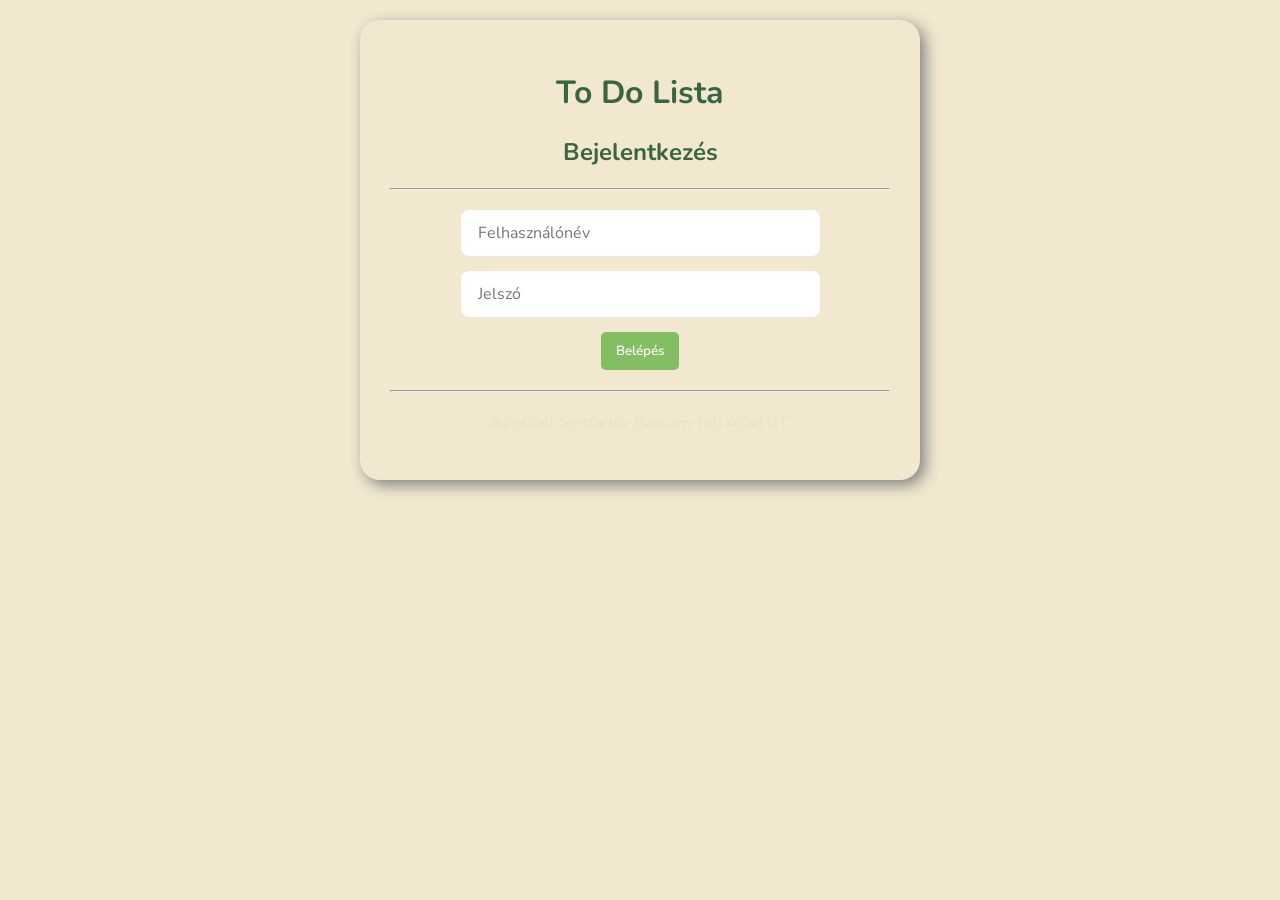
==== feladat/login.html @ 22878fff "bejelenkezes" ====
<!DOCTYPE html>
<html lang="en">
<head>
    <meta charset="UTF-8">
    <meta name="viewport" content="width=device-width, initial-scale=1.0">
    <title>Todo app - Bejelentkezés</title>
    <link rel="stylesheet" href="./styles.css">
    <script defer src="./login.js"></script>
</head>
<body>
    <div class="container">
        <header>
            <h1>To Do Lista</h1>
            <h2>Bejelentkezés</h2>
            <hr>
        </header>
        <main>
            <section id="feladat-hozzaadas">
                <input type="text" id="login-nev" placeholder="Felhasználónév"><br>
                <input type="password" id="login-jelszo" placeholder="Jelszó"><br>
                <a href="./index.html" id="login-link">
                    <button id="login-gomb">Belépés</button>
                </a>
            </section>
        </main>
        <hr>
        <footer>
            <p class="sshh">Az oldalt fenttartja: Bassam Teli Asad BT.</p> 
        </footer>
    </div>
</body>
</html>
---- feladat/styles.css ----
@import url('https://fonts.googleapis.com/css2?family=Nunito:wght@400;600;700&display=swap');

:root {
    --bg-color: #F2E8CF;
    --main-text: #386641;
    --plus-btn: #84be62;
    --complete: #A7C957;
    --danger: #BC4749;
    --dark-danger: #a33b3d;
}

body {
    margin: 0;
    padding: 20px;
    display: flex;
    flex-direction: column;
    justify-content: center;
    align-items: center;
    font-family: 'Nunito', sans-serif;
    background-color: var(--bg-color);
    color: var(--main-text);
}

.container {
    background-color: var(--bg-color);
    box-shadow: 5px 5px 15px gray;
    padding: 30px;
    width: 100%;
    max-width: 500px;
    border-radius: 20px;
}

header {
    text-align: center;
    margin-bottom: 20px;
}

footer {
    opacity: 0.4;
    text-align: center;
    margin-top: 20px;
}

#feladat-hozzaadas {
    text-align: center;
    margin-bottom: 20px;
}

#aktiv-feladatok {
    text-align: center;
    margin-bottom: 20px;
}

#kesz-feladatok {
    text-align: center;
    margin-bottom: 20px;
}

#torolt-feladatok {
    text-align: center;
    margin-bottom: 20px;
}

#uj-feladat-input {
    width: 65%;
    padding: 10px 15px;
    border: 2px solid white;
    border-radius: 8px;
    font-size: 16px;
    font-family: 'Nunito', sans-serif;
    color: var(--main-text);
    outline: none;
    transition: border-color 0.3s ease;
    margin-bottom: 15px;
}

#uj-feladat-input:focus {
    border-color: var(--plus-btn);
}

button {
    border: none;
    border-radius: 5px;
    padding: 6px 12px;
    font-family: inherit;
    font-weight: 600;
    cursor: pointer;
    transition: background-color 0.2s ease;
}

#hozzaadas-btn {
    background-color: var(--plus-btn);
    color: white;
    padding: 10px 15px;
}

#hozzaadas-btn:hover {
    background-color: var(--complete);
}

.kesz-btn {
    background-color: var(--plus-btn);
    color: white;
}

.torles-btn {
    background-color: var(--danger);
    color: white;
}

ul {
    padding: 0;
    margin: 0;
    display: flex;
    flex-direction: column;
    gap: 10px;
}

.feladat-elem {
    background-color: white;
    padding: 10px 15px;
    border-radius: 8px;
    display: flex;
    justify-content: space-between;
    align-items: center;
}

.feladat-szoveg {
    font-weight: 600;
}

.gombok {
    display: flex;
    gap: 8px;
}

.sshh {
    opacity: 10%;
}

.kesz-btn:hover {
    background-color: var(--complete);
}

.torles-btn:hover {
    background-color: var(--dark-danger);
}

#torolt-lista .feladat-szoveg {
    text-decoration: line-through;
    opacity: 50%;
    color: var(--danger);
}

.mentes{
    text-align: center;
}

#mentes-btn{
    background-color: var(--plus-btn);
    color: white;
}

#mentes-btn:hover{
    background-color: var(--complete);
}

#login-nev, #login-jelszo {
    width: 65%;
    padding: 10px 15px;
    border: 2px solid white;
    border-radius: 8px;
    font-size: 16px;
    font-family: 'Nunito', sans-serif;
    color: var(--main-text);
    outline: none;
    transition: border-color 0.3s ease;
    margin-bottom: 15px;
}

#login-nev:focus, #login-jelszo:focus {
    border-color: var(--plus-btn);
}

#login-gomb {
    background-color: var(--plus-btn);
    color: white;
    padding: 10px 15px;
}

#login-gomb:hover {
    background-color: var(--complete);
}
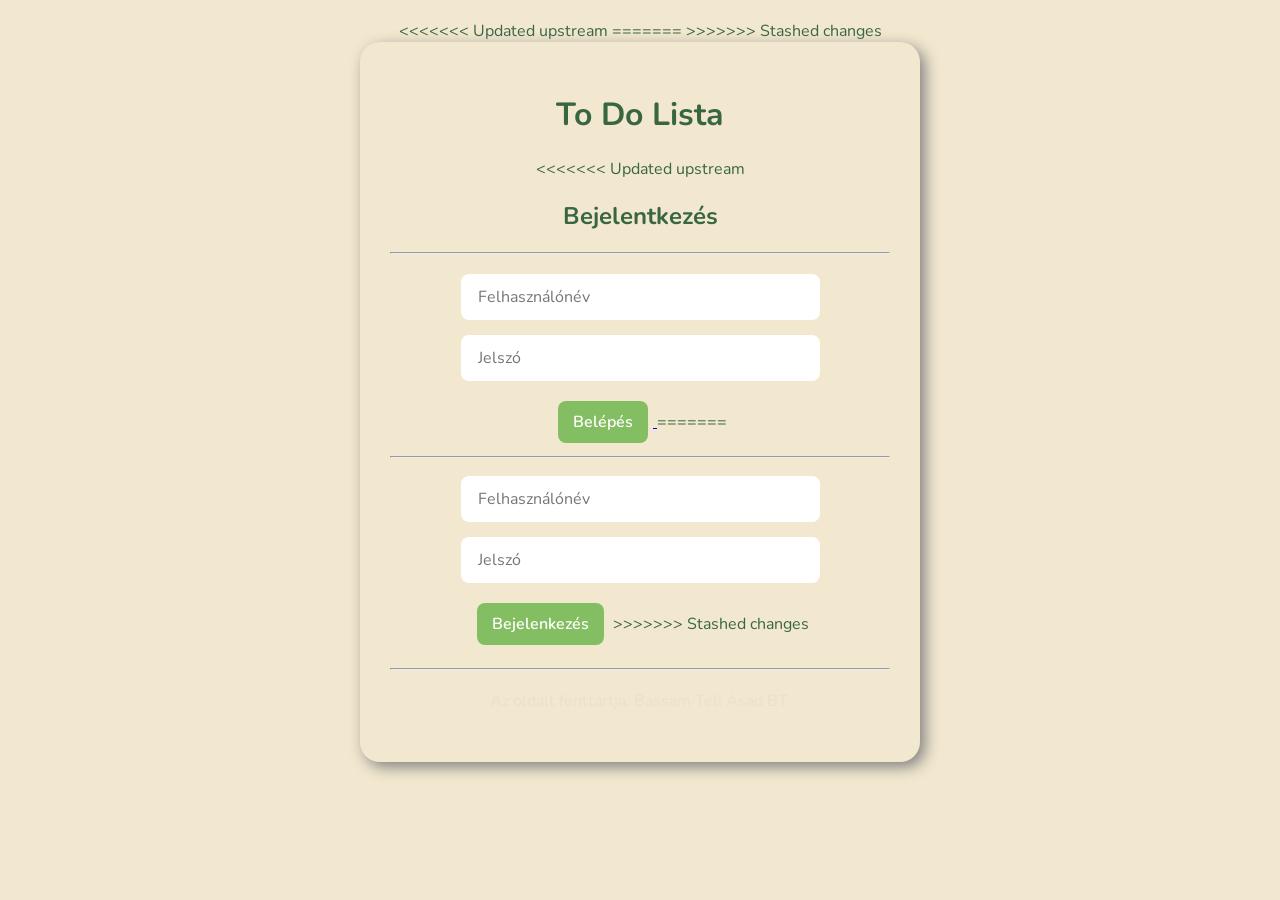
==== commit fff5ee7a: "nem jo" ====
--- a/feladat/login.html
+++ b/feladat/login.html
@@ -3,14 +3,21 @@
 <head>
     <meta charset="UTF-8">
     <meta name="viewport" content="width=device-width, initial-scale=1.0">
+<<<<<<< Updated upstream
     <title>Todo app - Bejelentkezés</title>
     <link rel="stylesheet" href="./styles.css">
     <script defer src="./login.js"></script>
+=======
+    <title>Bejelenkezés</title>
+    <link rel="stylesheet" href="login.css">
+    <script defer src="login.js"></script>
+>>>>>>> Stashed changes
 </head>
 <body>
     <div class="container">
         <header>
             <h1>To Do Lista</h1>
+<<<<<<< Updated upstream
             <h2>Bejelentkezés</h2>
             <hr>
         </header>
@@ -21,6 +28,15 @@
                 <a href="./index.html" id="login-link">
                     <button id="login-gomb">Belépés</button>
                 </a>
+=======
+            <hr>
+        </header>
+        <main>
+            <section id="bejelenkezés-szekcio">
+                <input type="text" id="login-nev" placeholder="Felhasználónév"><br>
+                <input type= "password" id="login-jelszo" placeholder="Jelszó"><br>
+                <button id="login-gomb">Bejelenkezés</button>
+>>>>>>> Stashed changes
             </section>
         </main>
         <hr>
--- a/feladat/login.css
+++ b/feladat/login.css
@@ -0,0 +1,47 @@
+@import url('https://fonts.googleapis.com/css2?family=Nunito:wght@400;600;700&display=swap');
+
+#bejelenkezés-szekcio {
+    text-align: center;
+    padding: 10px 0;
+}
+
+#bejelenkezés-szekcio h2 {
+    margin-bottom: 20px; 
+}
+
+#login-nev, #login-jelszo {
+    width: 65%;
+    padding: 10px 15px;
+    border: 2px solid white;
+    border-radius: 8px;
+    font-size: 16px;
+    font-family: 'Nunito', sans-serif;
+    color: var(--main-text);
+    outline: none;
+    transition: border-color 0.3s ease;
+    margin-bottom: 15px;
+
+
+}
+
+#id-nev:focus, #login-jelszo:focus {
+     border-color: var(--plus-btn);
+    
+}
+
+#login-gomb {
+     background-color: var(--plus-btn);
+    color: white;
+    padding: 10px 15px;
+    font-size: 16px;
+    border-radius: 8px;
+    margin: 5px;
+
+}
+
+#login-gomb:hover {
+    background-color:  var(--complete);
+}
+
+
+
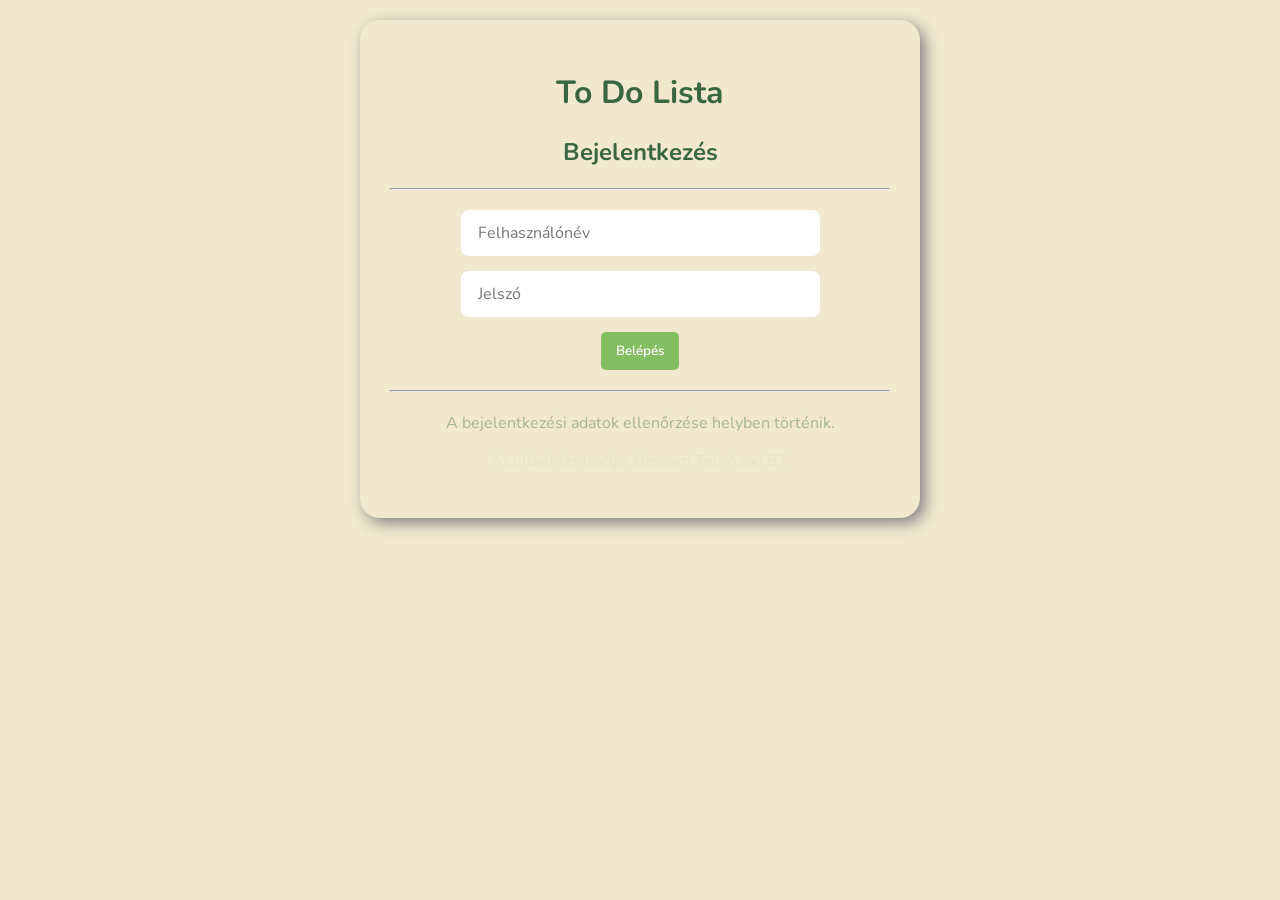
==== commit c00a8fa5: "bejelenkezes" ====
--- a/feladat/login.html
+++ b/feladat/login.html
@@ -3,21 +3,14 @@
 <head>
     <meta charset="UTF-8">
     <meta name="viewport" content="width=device-width, initial-scale=1.0">
-<<<<<<< Updated upstream
     <title>Todo app - Bejelentkezés</title>
     <link rel="stylesheet" href="./styles.css">
     <script defer src="./login.js"></script>
-=======
-    <title>Bejelenkezés</title>
-    <link rel="stylesheet" href="login.css">
-    <script defer src="login.js"></script>
->>>>>>> Stashed changes
 </head>
 <body>
     <div class="container">
         <header>
             <h1>To Do Lista</h1>
-<<<<<<< Updated upstream
             <h2>Bejelentkezés</h2>
             <hr>
         </header>
@@ -28,19 +21,11 @@
                 <a href="./index.html" id="login-link">
                     <button id="login-gomb">Belépés</button>
                 </a>
-=======
-            <hr>
-        </header>
-        <main>
-            <section id="bejelenkezés-szekcio">
-                <input type="text" id="login-nev" placeholder="Felhasználónév"><br>
-                <input type= "password" id="login-jelszo" placeholder="Jelszó"><br>
-                <button id="login-gomb">Bejelenkezés</button>
->>>>>>> Stashed changes
             </section>
         </main>
         <hr>
         <footer>
+            <p>A bejelentkezési adatok ellenőrzése helyben történik.</p>
             <p class="sshh">Az oldalt fenttartja: Bassam Teli Asad BT.</p> 
         </footer>
     </div>
--- a/feladat/styles.css
+++ b/feladat/styles.css
@@ -190,4 +190,4 @@
 
 #login-gomb:hover {
     background-color: var(--complete);
-}+}
